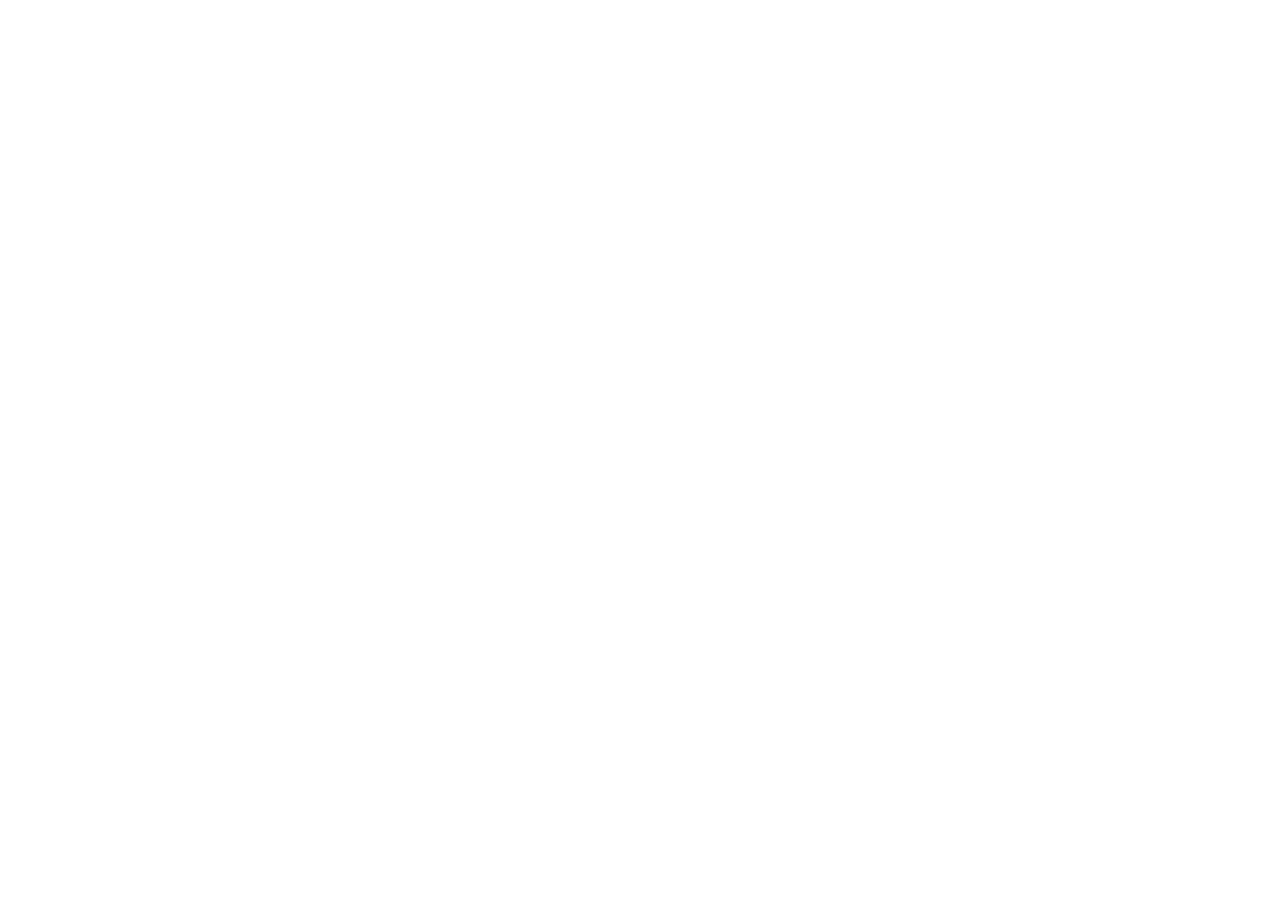
==== 1. Form Validator/index.html @ 427462ba "Form Validator - Initial Commit" ====
<!DOCTYPE html>
<html lang="en">
  <head>
    <meta charset="UTF-8" />
    <meta name="viewport" content="width=device-width, initial-scale=1.0" />
    <link rel="stylesheet" href="style.css" />

    <title>Form Validator</title>
  </head>

  <body>
    <script src="javascript.js"></script>
  </body>
</html>
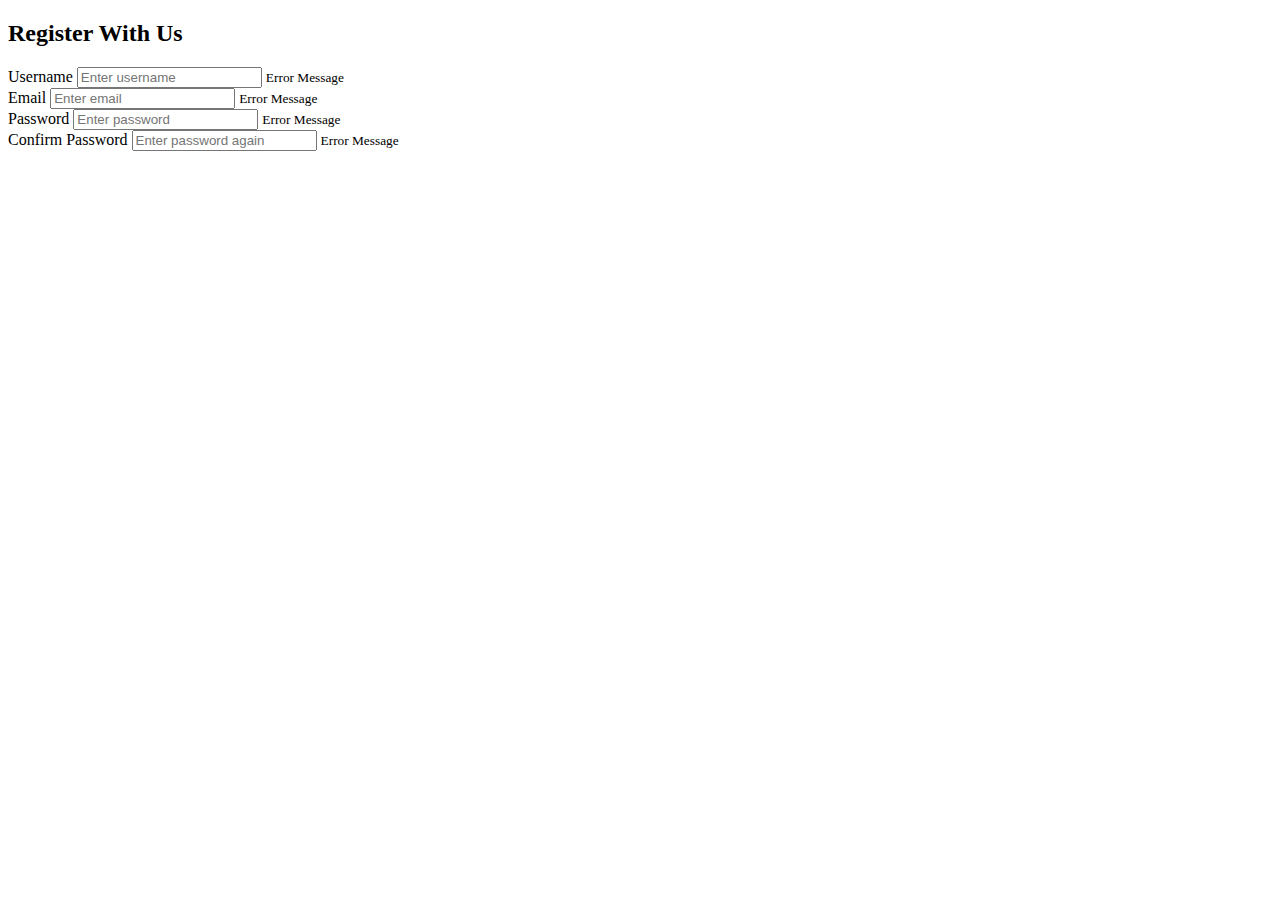
==== commit 097e9f42: "Form Validator - HTML" ====
--- a/1. Form Validator/index.html
+++ b/1. Form Validator/index.html
@@ -4,11 +4,36 @@
     <meta charset="UTF-8" />
     <meta name="viewport" content="width=device-width, initial-scale=1.0" />
     <link rel="stylesheet" href="style.css" />
-
     <title>Form Validator</title>
   </head>
-
   <body>
+    <div class="container">
+      <form id="form">
+        <h2>Register With Us</h2>
+        <div class="form-control">
+          <label for="username">Username</label>
+          <input type="text" id="username" placeholder="Enter username" />
+          <small>Error Message</small>
+        </div>
+        <div class="form-control">
+          <label for="email">Email</label>
+          <input type="text" id="email" placeholder="Enter email" />
+          <small>Error Message</small>
+        </div>
+        <div class="form-control">
+          <label for="password">Password</label>
+          <input type="password" id="password" placeholder="Enter password" />
+          <small>Error Message</small>
+        </div>
+        <div class="form-control">
+          <label for="password">Confirm Password</label>
+          <input type="text" id="password" placeholder="Enter password again" />
+          <small>Error Message</small>
+        </div>
+    </div>
     <script src="javascript.js"></script>
   </body>
 </html>
+<!-- Shift + Alt + Arrow Down -> Copy Down --> 
+<!-- Select then CTRL + D --> 
+<!-- CTRL + SHIFT + P -> Command Pallete --> 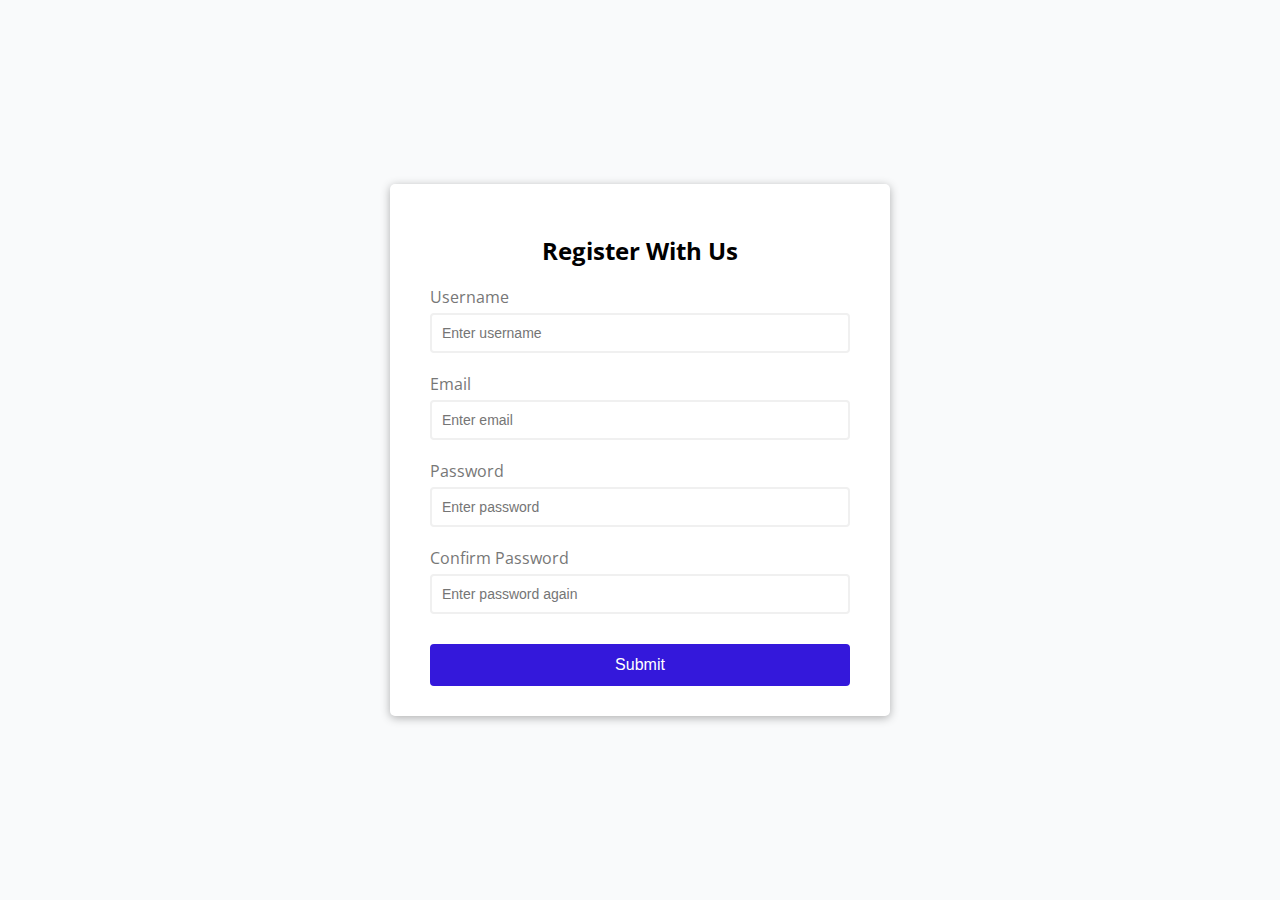
==== commit fd182962: "Form Validator - CSS" ====
--- a/1. Form Validator/index.html
+++ b/1. Form Validator/index.html
@@ -8,7 +8,7 @@
   </head>
   <body>
     <div class="container">
-      <form id="form">
+      <form class="form" id="form">
         <h2>Register With Us</h2>
         <div class="form-control">
           <label for="username">Username</label>
@@ -30,10 +30,12 @@
           <input type="text" id="password" placeholder="Enter password again" />
           <small>Error Message</small>
         </div>
+        <button>Submit</button>
+      </form>
     </div>
     <script src="javascript.js"></script>
   </body>
 </html>
-<!-- Shift + Alt + Arrow Down -> Copy Down --> 
-<!-- Select then CTRL + D --> 
-<!-- CTRL + SHIFT + P -> Command Pallete --> +<!-- Shift + Alt + Arrow Down -> Copy Down -->
+<!-- Select then CTRL + D -->
+<!-- CTRL + SHIFT + P -> Command Pallete -->
--- a/1. Form Validator/style.css
+++ b/1. Form Validator/style.css
@@ -0,0 +1,91 @@
+@import url('https://fonts.googleapis.com/css2?family=Open+Sans&display=swap');
+:root {
+  --success-color: #2ecc71;
+  --error-color: #bb323d;
+}
+
+* {
+  box-sizing: border-box;
+}
+
+body {
+  background-color: #f9fafb;
+  font-family: 'Open Sans', sans-serif;
+  display: flex;
+  align-items: center;
+  justify-content: center;
+  min-height: 100vh;
+  margin: 0;
+}
+
+.container {
+  background-color: #fff;
+  border-radius: 5px;
+  box-shadow: 0 2px 10px rgba(0, 0, 0, 0.3);
+  width: 500px;
+}
+
+.form {
+  padding: 30px 40px;
+}
+
+h2 {
+  text-align: center;
+}
+
+.form-control {
+  margin-bottom: 10px;
+  padding-bottom: 10px;
+  position: relative;
+}
+.form-control label {
+  color: #777;
+  display: block;
+  margin-bottom: 5px;
+}
+.form-control input {
+  border: 2px solid #f0f0f0;
+  border-radius: 4px;
+  display: block;
+  width: 100%;
+  padding: 10px;
+  font-size: 14px;
+}
+
+.form-control input:focus {
+  outline: 0;
+  border-color: #777;
+}
+
+.form-control.success input {
+  border-color: var(--success-color);
+}
+
+.form-control.error input {
+  border-color: var(--error-color);
+}
+
+.form-control small {
+  color: var(--error-color);
+  position: absolute;
+  bottom: 0;
+  left: 0;
+  visibility: hidden;
+}
+
+.form-control.error small {
+  visibility: visible;
+}
+
+.form button {
+  cursor: pointer;
+  background-color: #3418db;
+  border: 2px solid #3418db;
+  border-radius: 4px;
+  color: #fff;
+  display: block;
+  font-size: 16px;
+  padding: 10px;
+  margin-top: 20px;
+  width: 100%;
+}
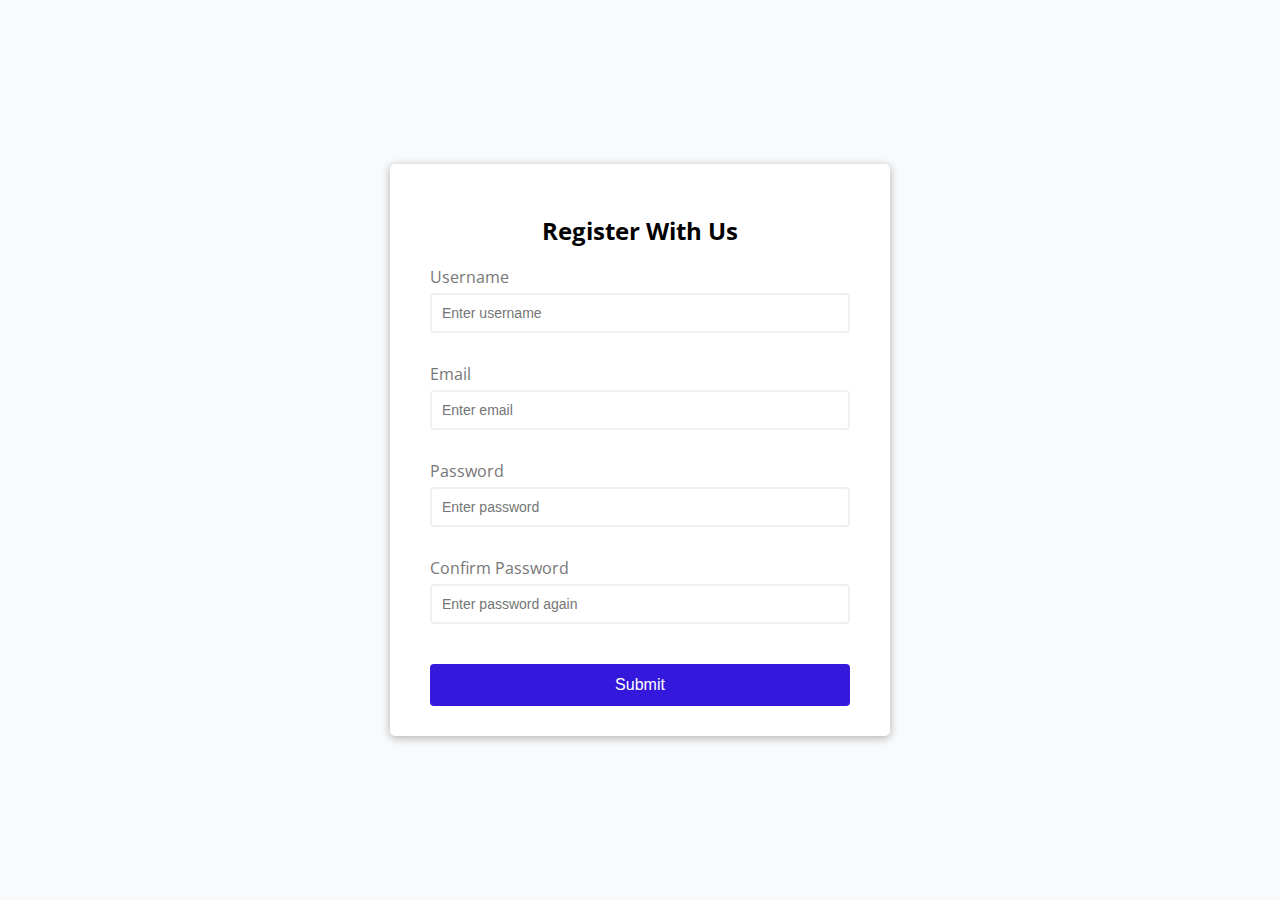
==== commit 5af0254e: "Form Validator - Adding Simple Validation" ====
--- a/1. Form Validator/index.html
+++ b/1. Form Validator/index.html
@@ -26,8 +26,12 @@
           <small>Error Message</small>
         </div>
         <div class="form-control">
-          <label for="password">Confirm Password</label>
-          <input type="text" id="password" placeholder="Enter password again" />
+          <label for="password2">Confirm Password</label>
+          <input
+            type="text"
+            id="password2"
+            placeholder="Enter password again"
+          />
           <small>Error Message</small>
         </div>
         <button>Submit</button>
--- a/1. Form Validator/style.css
+++ b/1. Form Validator/style.css
@@ -35,7 +35,7 @@
 
 .form-control {
   margin-bottom: 10px;
-  padding-bottom: 10px;
+  padding-bottom: 20px;
   position: relative;
 }
 .form-control label {
